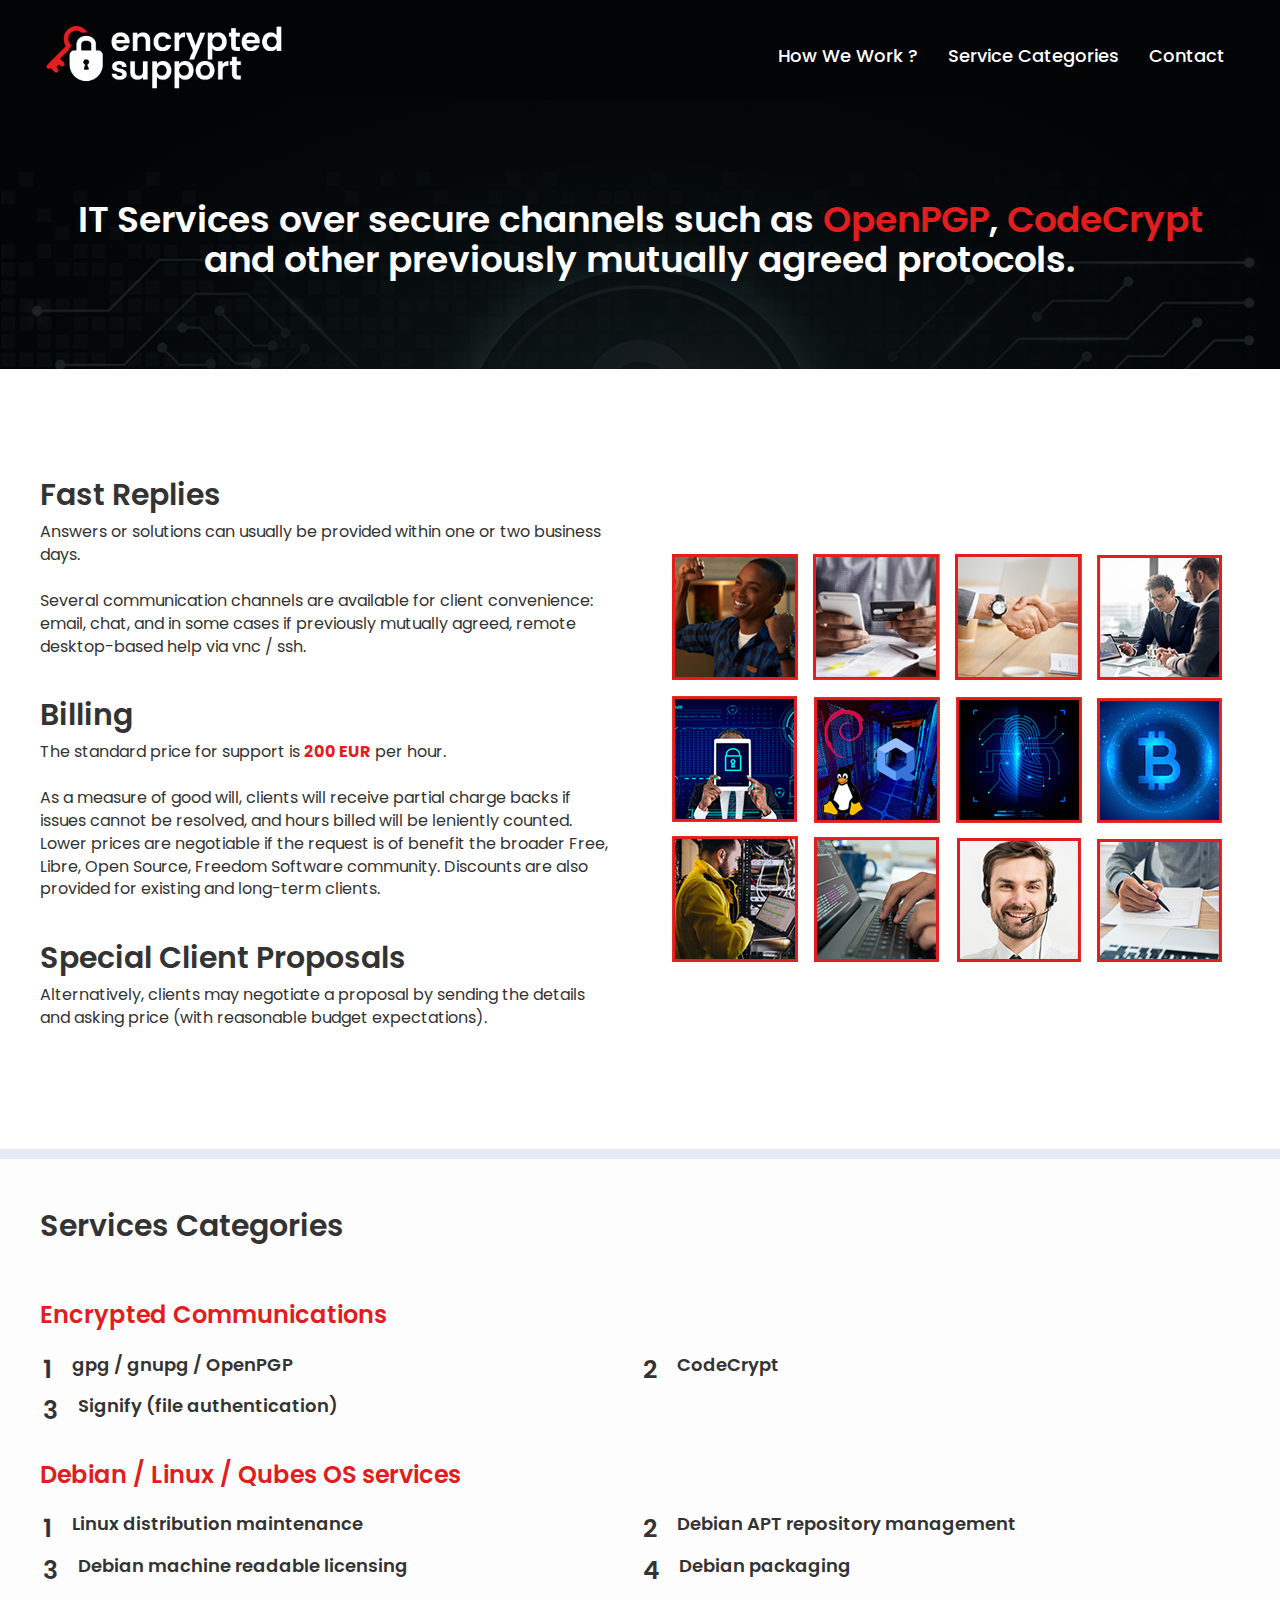
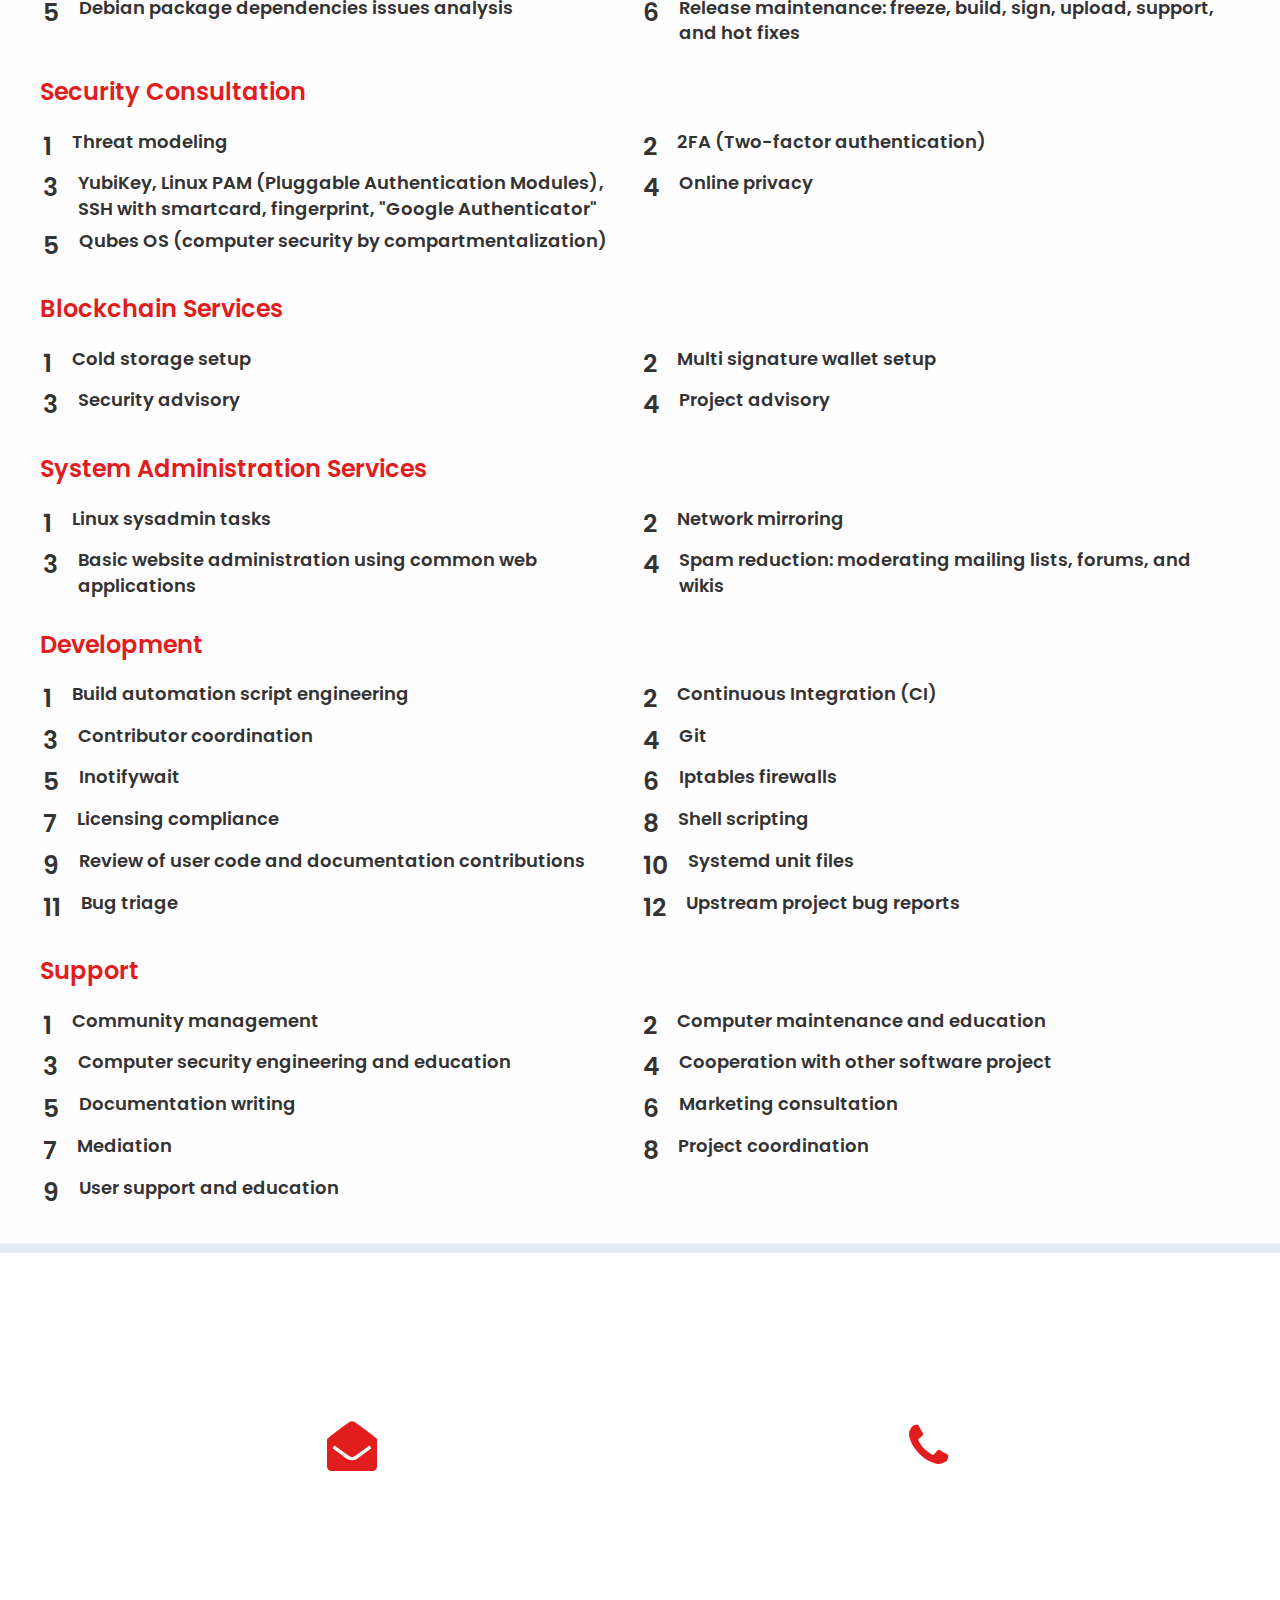
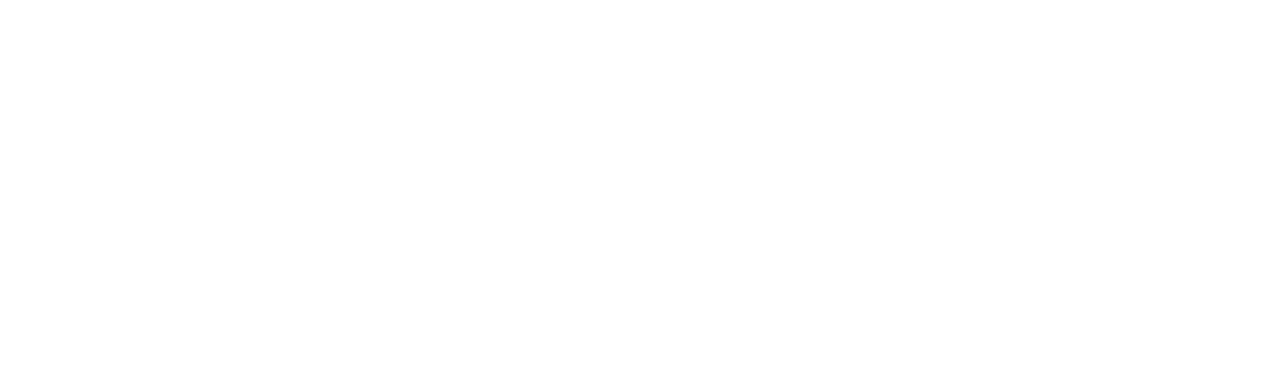
==== index.html @ eed4df39 "." ====
<!DOCTYPE html>
<html lang="en">
  <head>
    <meta charset="utf-8" />
    <meta name="description" content="IT Services over secure channels such as OpenPGP, CodeCrypt and other previously mutually agreed protocols" />
    <meta
      name="keywords"
      content="IT Services, OpenPGP, codecrypt, Encrypted Communications Service, Debian, Linux, Qubes OS services, Security & Blockchain Services, System Administration Services"
    />
    <meta property="og:title" content="IT Services over secure channels such as OpenPGP, CodeCrypt and other previously mutually agreed protocols" />
    <meta property="og:url" content="https://encrypted-support.com" />
    <meta property="og:image" content="https://encrypted-support.com/assets/og-image.jpg" />
    <meta property="og:type" content="website" />
    <meta property="og:site_name" content="Encrypted-Support" />
    <meta name="viewport" content="width=device-width, initial-scale=1.0" />
    <meta http-equiv="X-UA-Compatible" content="ie=edge" />
    <link rel="icon" type="image/png" href="./assets/fav.png" />
    <link rel="apple-touch-icon" href="./assets/fav.png" />
    <link rel="stylesheet" href="fonts/font-awesome-4.7.0/css/font-awesome.min.css" />
    <link rel="stylesheet" href="css/bootstrap.min.css" />
    <link rel="stylesheet" href="css/style.css" />
    <title>Encrypted-Support | IT Services</title>
  </head>
  <body>
    <div class="primary-navigation-1">
      <div class="_container flex-1">
        <div class="logo-container">
          <a href="./index.html" class="brand">
            <img width="250" src="./assets/logo.png" alt="Encrypted-Support Logo" />
          </a>
        </div>
        <nav class="nav-container">
          <ul>
            <li><a href="./index.html#about">How We Work ?</a></li>
            <li><a href="./index.html#services">Service Categories</a></li>
            <li><a href="./index.html#contact">Contact</a></li>
          </ul>
        </nav>
      </div>
    </div>
    <div class="_page-header"></div>
    <div class="cards-section section bg__section padding__bottom-30">
      <div class="_container padding__bottom-30">
        <div class="section__row text-align__center color__white padding__top-100">
          <h1 class="title-1">
            IT Services over secure channels such as <span>OpenPGP</span>, <span>CodeCrypt</span> and other previously mutually agreed protocols.
          </h1>
        </div>
      </div>
    </div>
    <div id="about" class="info-section-1 section padding__top-30 padding__bottom-30">
      <div class="_container flex-1">
        <div class="info-section-1__left">
          <h3 class="section__title">Fast Replies</h3>
          <p class="margin__top-10 font-size__px-16">
            Answers or solutions can usually be provided within one or two business days.
            <br /><br />
            Several communication channels are available for client convenience: email, chat, and in some cases if previously mutually agreed, remote
            desktop-based help via vnc / ssh.
          </p>
          <h3 class="section__title margin__top-40">Billing</h3>
          <p class="margin__top-10 font-size__px-16">
            The standard price for support is <strong>200 EUR</strong> per hour. <br /><br />
            As a measure of good will, clients will receive partial charge backs if issues cannot be resolved, and hours billed will be leniently
            counted. Lower prices are negotiable if the request is of benefit the broader Free, Libre, Open Source, Freedom Software community.
            Discounts are also provided for existing and long-term clients.
          </p>
          <h3 class="section__title margin__top-40">Special Client Proposals</h3>
          <p class="margin__top-10 font-size__px-16">
            Alternatively, clients may negotiate a proposal by sending the details and asking price (with reasonable budget expectations).
          </p>
        </div>
        <div class="info-section-1__right">
          <img
            title="Our services and work style"
            class="img-responsive"
            src="./assets/our-services-and-work.png"
            alt="our services and work style"
          />
        </div>
      </div>
    </div>
    <div id="services" class="grid-points-section section bg__section2 padding__bottom-30 padding__top-50 border-top-primary">
      <div class="_container margin__bottom-30">
        <h2 class="section__title">Services Categories</h2>
      </div>
      <div class="_container flex-1 padding__top-30">
        <div>
          <h3 class="title-1">Encrypted Communications</h3>
          <div class="_container">
            <div class="grids grids-2 margin__top-20">
              <div class="grid">
                <span class="grid__count">1</span>
                <div>
                  <span class="grid__heading">gpg / gnupg / OpenPGP</span>
                </div>
              </div>
              <div class="grid">
                <span class="grid__count">2</span>
                <div>
                  <span class="grid__heading">CodeCrypt</span>
                </div>
              </div>
              <div class="grid">
                <span class="grid__count">3</span>
                <div>
                  <span class="grid__heading">Signify (file authentication)</span>
                </div>
              </div>
            </div>
          </div>
        </div>
      </div>
    </div>
    <div class="grid-points-section section bg__section2 padding__bottom-30 padding__top-20">
      <div class="_container flex-1">
        <div>
          <h3 class="title-1">Debian / Linux / Qubes OS services</h3>
          <div class="_container">
            <div class="grids grids-2 margin__top-20">
              <div class="grid">
                <span class="grid__count">1</span>
                <div>
                  <span class="grid__heading">Linux distribution maintenance</span>
                </div>
              </div>
              <div class="grid">
                <span class="grid__count">2</span>
                <div>
                  <span class="grid__heading">Debian APT repository management</span>
                </div>
              </div>
              <div class="grid">
                <span class="grid__count">3</span>
                <div>
                  <span class="grid__heading">Debian machine readable licensing</span>
                </div>
              </div>
              <div class="grid">
                <span class="grid__count">4</span>
                <div>
                  <span class="grid__heading">Debian packaging</span>
                </div>
              </div>
              <div class="grid">
                <span class="grid__count">5</span>
                <div>
                  <span class="grid__heading">Debian package dependencies issues analysis</span>
                </div>
              </div>
              <div class="grid">
                <span class="grid__count">6</span>
                <div>
                  <span class="grid__heading">Release maintenance: freeze, build, sign, upload, support, and hot fixes</span>
                </div>
              </div>
            </div>
          </div>
        </div>
      </div>
    </div>
    <div class="grid-points-section section bg__section2 padding__bottom-30 padding__top-20">
      <div class="_container flex-1">
        <div>
          <h3 class="title-1">Security Consultation</h3>
          <div class="_container">
            <div class="grids grids-2 margin__top-20">
              <div class="grid">
                <span class="grid__count">1</span>
                <div>
                  <span class="grid__heading">Threat modeling</span>
                </div>
              </div>
              <div class="grid">
                <span class="grid__count">2</span>
                <div>
                  <span class="grid__heading">2FA (Two-factor authentication)</span>
                </div>
              </div>
              <div class="grid">
                <span class="grid__count">3</span>
                <div>
                  <span class="grid__heading"
                    >YubiKey, Linux PAM (Pluggable Authentication Modules), SSH with smartcard, fingerprint, "Google Authenticator"</span
                  >
                </div>
              </div>
              <div class="grid">
                <span class="grid__count">4</span>
                <div>
                  <span class="grid__heading">Online privacy</span>
                </div>
              </div>
              <div class="grid">
                <span class="grid__count">5</span>
                <div>
                  <span class="grid__heading">Qubes OS (computer security by compartmentalization)</span>
                </div>
              </div>
            </div>
          </div>
        </div>
      </div>
    </div>
    <div class="grid-points-section section bg__section2 padding__bottom-30 padding__top-20">
      <div class="_container flex-1">
        <div>
          <h3 class="title-1">Blockchain Services</h3>
          <div class="_container">
            <div class="grids grids-2 margin__top-20">
              <div class="grid">
                <span class="grid__count">1</span>
                <div>
                  <span class="grid__heading">Cold storage setup</span>
                </div>
              </div>
              <div class="grid">
                <span class="grid__count">2</span>
                <div>
                  <span class="grid__heading">Multi signature wallet setup</span>
                </div>
              </div>
              <div class="grid">
                <span class="grid__count">3</span>
                <div>
                  <span class="grid__heading">Security advisory</span>
                </div>
              </div>
              <div class="grid">
                <span class="grid__count">4</span>
                <div>
                  <span class="grid__heading">Project advisory</span>
                </div>
              </div>
            </div>
          </div>
        </div>
      </div>
    </div>
    <div class="grid-points-section section bg__section2 padding__bottom-30 padding__top-20">
      <div class="_container flex-1">
        <div>
          <h3 class="title-1">System Administration Services</h3>
          <div class="_container">
            <div class="grids grids-2 margin__top-20">
              <div class="grid">
                <span class="grid__count">1</span>
                <div>
                  <span class="grid__heading">Linux sysadmin tasks</span>
                </div>
              </div>
              <div class="grid">
                <span class="grid__count">2</span>
                <div>
                  <span class="grid__heading">Network mirroring</span>
                </div>
              </div>
              <div class="grid">
                <span class="grid__count">3</span>
                <div>
                  <span class="grid__heading">Basic website administration using common web applications</span>
                </div>
              </div>
              <div class="grid">
                <span class="grid__count">4</span>
                <div>
                  <span class="grid__heading">Spam reduction: moderating mailing lists, forums, and wikis</span>
                </div>
              </div>
            </div>
          </div>
        </div>
      </div>
    </div>
    <div class="grid-points-section section bg__section2 padding__bottom-30 padding__top-20">
      <div class="_container flex-1">
        <div>
          <h3 class="title-1">Development</h3>
          <div class="_container">
            <div class="grids grids-2 margin__top-20">
              <div class="grid">
                <span class="grid__count">1</span>
                <div>
                  <span class="grid__heading">Build automation script engineering</span>
                </div>
              </div>
              <div class="grid">
                <span class="grid__count">2</span>
                <div>
                  <span class="grid__heading">Continuous Integration (CI)</span>
                </div>
              </div>
              <div class="grid">
                <span class="grid__count">3</span>
                <div>
                  <span class="grid__heading">Contributor coordination</span>
                </div>
              </div>
              <div class="grid">
                <span class="grid__count">4</span>
                <div>
                  <span class="grid__heading">Git</span>
                </div>
              </div>
              <div class="grid">
                <span class="grid__count">5</span>
                <div>
                  <span class="grid__heading">Inotifywait</span>
                </div>
              </div>
              <div class="grid">
                <span class="grid__count">6</span>
                <div>
                  <span class="grid__heading">Iptables firewalls</span>
                </div>
              </div>
              <div class="grid">
                <span class="grid__count">7</span>
                <div>
                  <span class="grid__heading">Licensing compliance</span>
                </div>
              </div>
              <div class="grid">
                <span class="grid__count">8</span>
                <div>
                  <span class="grid__heading">Shell scripting</span>
                </div>
              </div>
              <div class="grid">
                <span class="grid__count">9</span>
                <div>
                  <span class="grid__heading">Review of user code and documentation contributions</span>
                </div>
              </div>
              <div class="grid">
                <span class="grid__count">10</span>
                <div>
                  <span class="grid__heading">Systemd unit files</span>
                </div>
              </div>
              <div class="grid">
                <span class="grid__count">11</span>
                <div>
                  <span class="grid__heading">Bug triage</span>
                </div>
              </div>
              <div class="grid">
                <span class="grid__count">12</span>
                <div>
                  <span class="grid__heading">Upstream project bug reports</span>
                </div>
              </div>
            </div>
          </div>
        </div>
      </div>
    </div>
    <div class="grid-points-section section bg__section2 padding__bottom-30 padding__top-20 border-btm-primary">
      <div class="_container flex-1">
        <div>
          <h3 class="title-1">Support</h3>
          <div class="_container">
            <div class="grids grids-2 margin__top-20">
              <div class="grid">
                <span class="grid__count">1</span>
                <div>
                  <span class="grid__heading">Community management</span>
                </div>
              </div>
              <div class="grid">
                <span class="grid__count">2</span>
                <div>
                  <span class="grid__heading">Computer maintenance and education</span>
                </div>
              </div>
              <div class="grid">
                <span class="grid__count">3</span>
                <div>
                  <span class="grid__heading">Computer security engineering and education</span>
                </div>
              </div>
              <div class="grid">
                <span class="grid__count">4</span>
                <div>
                  <span class="grid__heading">Cooperation with other software project</span>
                </div>
              </div>
              <div class="grid">
                <span class="grid__count">5</span>
                <div>
                  <span class="grid__heading">Documentation writing</span>
                </div>
              </div>
              <div class="grid">
                <span class="grid__count">6</span>
                <div>
                  <span class="grid__heading">Marketing consultation</span>
                </div>
              </div>
              <div class="grid">
                <span class="grid__count">7</span>
                <div>
                  <span class="grid__heading">Mediation</span>
                </div>
              </div>
              <div class="grid">
                <span class="grid__count">8</span>
                <div>
                  <span class="grid__heading">Project coordination</span>
                </div>
              </div>
              <div class="grid">
                <span class="grid__count">9</span>
                <div>
                  <span class="grid__heading">User support and education</span>
                </div>
              </div>
            </div>
          </div>
        </div>
      </div>
    </div>
    <div id="contact" class="info-section-1-contact bg__section section">
      <div class="_container">
        <h3 class="section__title text-align__center color__white">Contact Us</h3>
      </div>
      <div class="_container flex-1">
        <div class="info-section-1__left">
          <div class="fancy-card-1 a shadow margin__top-10 text-align__center">
            <i class="fa fa-envelope-open fancy-card-1__icon"></i>
            <a href="mailto:TODO" class="fancy-card-1__contact margin__top-10">TODO</a>
            <p class="font-size__px-15 margin__top-10 color__white">This is our email address, get in touch.</p>
          </div>
        </div>
        <div class="info-section-1__left">
          <div class="fancy-card-1 b shadow margin__top-10 text-align__center">
            <i class="fa fa-phone fancy-card-1__icon"></i>
            <a href="tel:+3569503406" class="fancy-card-1__contact margin__top-10">+3569503406</a>
            <p class="font-size__px-15 margin__top-10 color__white">This is our contact number, get in touch.</p>
          </div>
        </div>
      </div>
    </div>
    <div class="padding__bottom-30 padd bg__section">
      <h3 class="section__title text-align__center color__white">Imprint</h3>
      <div class="_container">
        <p class="text-align__center margin__top-30 color__white" style="font-size: 18px">
          ENCRYPTED SUPPORT LP<br />
          WEST WILMOT ST. 45 B, Suite 201<br />
          Richmond Hill, OM L4B 2P3<br />
          Canada<br />
          Ontario Limited Partnership No. 280096637
          <br /><br />
          Contact<br />
          Mobile Phone: +3569503406<br />
          E-Mail: TODO<br />
        </p>
      </div>
    </div>
  </body>
</html>
---- css/style.css ----
@import url('https://fonts.googleapis.com/css2?family=Poppins:wght@100;200;300;400;500;600;700;800;900&display=swap');
*,
*::after,
*::before {
  margin: 0;
  padding: 0;
  box-sizing: border-box;
}
html {
  scroll-behavior: smooth;
}
body {
  box-sizing: border-box;
  font-family: poppins;
  -webkit-font-smoothing: antialiased;
  -moz-osx-font-smoothing: grayscale;
  overflow-x: hidden;
}
::-moz-selection {
  background: #5a9cfe;
}
::selection {
  background: #5a9cfe;
}
a
{
  color: initial;
}
q
{
  font-style: italic;
  font-weight: 500;
}
h1,
h2,
h3,
h4,
h5,
h6 {
  margin: 0;
  padding: 0;
  text-rendering: optimizeLegibility;
}
p strong
{
  color: #e21d1d;
}
.container.reset-margin {
  width: 96%;
}
.container.reset-margin-full {
  width: 100%;
}
input {
  color: #343a40;
}
.form-control {
  box-shadow: none;
}
.form-control:focus {
  outline-color: #000;
  border-color: #000;
  box-shadow: none;
}
.font-size__px-15 {
  font-size: 15px;
}
.font-size__px-16 {
  font-size: 16px;
}
.font-size__px-20 {
  font-size: 20px;
}
.font-size__px-25 {
  font-size: 25px;
}
.font-size__px-30 {
  font-size: 30px;
}
.font-size__px-40 {
  font-size: 40px;
}
.font-size__px-50 {
  font-size: 50px;
}
.font-size__px-60 {
  font-size: 60px;
}
.font-weight__400 {
  font-weight: 400;
}
.font-weight__600 {
  font-weight: 600;
}
.font-weight__700 {
  font-weight: 700;
}
.text__description {
  font-size: 17px;
  font-weight: 400;
}
.title-1 {
  font-weight: 600;
}
.title-1 span
{
  color: #e21d1d;
}
.display__block {
  display: block;
}
.display__inline-block {
  display: inline-block;
}
.display__inline {
  display: inline;
}
.display__flex {
  display: flex;
}
.flex__direction-column {
  flex-direction: column;
}
.flex__direction-row {
  flex-direction: row;
}
.justify-content__center {
  justify-content: center;
}
.justify-content__flex-start {
  justify-content: flex-start;
}
.justify-content__flex-end {
  justify-content: flex-end;
}
.justify-content__space-between {
  justify-content: space-between;
}
.justify-content__space-around {
  justify-content: space-around;
}
.align-items__center {
  align-items: center;
}
.align-items__flex-start {
  align-items: flex-start;
}
.align-items__flex-end {
  align-items: flex-end;
}
.margin__0 {
  margin: 0px;
}
.margin__top-10 {
  margin-top: 10px;
}
.margin__top-15 {
  margin-top: 15px;
}
.margin__top-20 {
  margin-top: 20px;
}
.margin__top-30 {
  margin-top: 30px;
}
.margin__top-40 {
  margin-top: 40px;
}
.margin__bottom-30 {
  margin-bottom: 30px;
}
.margin__bottom-50 {
  margin-bottom: 50px;
}
.padding__top-30 {
  padding-top: 30px;
}
.padding__top-50 {
  padding-top: 50px;
}
.padding__top-100
{
  padding-top: 100px !important;
}
.padding__bottom-30 {
  padding-bottom: 30px;
}
.width__px-80 {
  width: 80px;
}
.width__px-100 {
  width: 100px;
}
.width__px-120 {
  width: 120px;
}
.width__px-150 {
  width: 150px;
}
.width__per-100 {
  width: 100%;
}
.bg__primary
{
  background-color: rgba(9, 75, 172, 0.98);
}
.bg__blue-100 {
  background-color: #a8cbfe;
}
.bg__blue-200 {
  background-color: #81b4fe;
}
.bg__blue-300 {
  background-color: #5a9cfe;
}
.bg__blue-400 {
  background-color: #3485fd;
}
.bg__blue-500 {
  background-color: #0d6efd;
}
.bg__blue-600 {
  background-color: #0b5cd5;
}
.bg__blue-700 {
  background-color: #094bac;
}
.bg__blue-800 {
  background-color: #073984;
}
.bg__blue-900 {
  background-color: #05285b;
}
.bg__blue-hover-100:hover {
  background-color: #a8cbfe;
  color: #fff;
}
.bg__blue-hover-200:hover {
  background-color: #81b4fe;
  color: #fff;
}
.bg__blue-hover-300:hover {
  background-color: #5a9cfe;
  color: #fff;
}
.bg__blue-hover-400:hover {
  background-color: #3485fd;
  color: #fff;
}
.bg__blue-hover-500:hover {
  background-color: #0d6efd;
  color: #fff;
}
.bg__blue-hover-600:hover {
  background-color: #0b5cd5;
  color: #fff;
}
.bg__blue-hover-700:hover {
  background-color: #094bac;
  color: #fff;
}
.bg__blue-hover-800:hover {
  background-color: #073984;
  color: #fff;
}
.bg__blue-hover-900:hover {
  background-color: #05285b;
  color: #fff;
}
.bg__pink-50 {
  background-color: #fdf9fb;
}
.bg__pink-100 {
  background-color: #f0b6d3;
}
.bg__pink-200 {
  background-color: #ea95bf;
}
.bg__pink-300 {
  background-color: #e374ab;
}
.bg__pink-400 {
  background-color: #dd5498;
}
.bg__pink-500 {
  background-color: #d63384;
}
.bg__pink-600 {
  background-color: #b42b6f;
}
.bg__pink-700 {
  background-color: #92235a;
}
.bg__pink-800 {
  background-color: #6f1b45;
}
.bg__pink-900 {
  background-color: #4d1230;
}
.bg__pink-hover-100:hover {
  background-color: #f0b6d3;
  color: #fff;
}
.bg__pink-hover-200:hover {
  background-color: #ea95bf;
  color: #fff;
}
.bg__pink-hover-300:hover {
  background-color: #e374ab;
  color: #fff;
}
.bg__pink-hover-400:hover {
  background-color: #dd5498;
  color: #fff;
}
.bg__pink-hover-500:hover {
  background-color: #d63384;
  color: #fff;
}
.bg__pink-hover-600:hover {
  background-color: #b42b6f;
  color: #fff;
}
.bg__pink-hover-700:hover {
  background-color: #92235a;
  color: #fff;
}
.bg__pink-hover-800:hover {
  background-color: #6f1b45;
  color: #fff;
}
.bg__pink-hover-900:hover {
  background-color: #4d1230;
  color: #fff;
}
.bg__red-100 {
  background-color: #f2b6bc;
}
.bg__red-200 {
  background-color: #ed969e;
}
.bg__red-300 {
  background-color: #e77681;
}
.bg__red-400 {
  background-color: #e25563;
}
.bg__red-500 {
  background-color: #dc3545;
}
.bg__red-600 {
  background-color: #b92d3a;
}
.bg__red-700 {
  background-color: #96242f;
}
.bg__red-800 {
  background-color: #721c24;
}
.bg__red-900 {
  background-color: #4f1319;
}
.bg__red-hover-100:hover {
  background-color: #f2b6bc;
  color: #fff;
}
.bg__red-hover-200:hover {
  background-color: #ed969e;
  color: #fff;
}
.bg__red-hover-300:hover {
  background-color: #e77681;
  color: #fff;
}
.bg__red-hover-400:hover {
  background-color: #e25563;
  color: #fff;
}
.bg__red-hover-500:hover {
  background-color: #dc3545;
  color: #fff;
}
.bg__red-hover-600:hover {
  background-color: #b92d3a;
  color: #fff;
}
.bg__red-hover-700:hover {
  background-color: #96242f;
  color: #fff;
}
.bg__red-hover-800:hover {
  background-color: #721c24;
  color: #fff;
}
.bg__red-hover-900:hover {
  background-color: #4f1319;
  color: #fff;
}
.bg__grey-100 {
  background-color: #f9fafb;
}
.bg__grey-200 {
  background-color: #e9edef;
}
.bg__grey-300 {
  background-color: #dee2e6;
}
.bg__grey-400 {
  background-color: #ced4da;
}
.bg__grey-500 {
  background-color: #adb5bd;
}
.bg__grey-600 {
  background-color: #6c757d;
}
.bg__grey-700 {
  background-color: #495057;
}
.bg__grey-800 {
  background-color: #343a40;
}
.bg__grey-900 {
  background-color: #212529;
}
.bg__grey-hover-100:hover {
  background-color: #f9fafb;
}
.bg__grey-hover-200:hover {
  background-color: #e9edef;
}
.bg__grey-hover-300:hover {
  background-color: #dee2e6;
}
.bg__grey-hover-400:hover {
  background-color: #ced4da;
}
.bg__grey-hover-500:hover {
  background-color: #adb5bd;
}
.bg__grey-hover-600:hover {
  background-color: #6c757d;
}
.bg__grey-hover-700:hover {
  background-color: #495057;
}
.bg__grey-hover-800:hover {
  background-color: #343a40;
}
.bg__grey-hover-900:hover {
  background-color: #212529;
}
.bg__green
{
  background-color: #228c3a;
}
.color__white,
.color__hover-white {
  color: #fff;
}
.color__blue-100 {
  color: #a8cbfe;
}
.color__blue-200 {
  color: #81b4fe;
}
.color__blue-300 {
  color: #5a9cfe;
}
.color__blue-400 {
  color: #3485fd;
}
.color__blue-500 {
  color: #0d6efd;
}
.color__blue-600 {
  color: #0b5cd5;
}
.color__blue-700 {
  color: #094bac;
}
.color__blue-800 {
  color: #073984;
}
.color__blue-900 {
  color: #05285b;
}
.color__pink-100 {
  color: #f0b6d3;
}
.color__pink-200 {
  color: #ea95bf;
}
.color__pink-300 {
  color: #e374ab;
}
.color__pink-400 {
  color: #dd5498;
}
.color__pink-500 {
  color: #d63384;
}
.color__pink-600 {
  color: #b42b6f;
}
.color__pink-700 {
  color: #92235a;
}
.color__pink-800 {
  color: #6f1b45;
}
.color__pink-900 {
  color: #4d1230;
}
.color__red-100 {
  color: #f2b6bc;
}
.color__red-200 {
  color: #ed969e;
}
.color__red-300 {
  color: #e77681;
}
.color__red-400 {
  color: #e25563;
}
.color__red-500 {
  color: #dc3545;
}
.color__red-600 {
  color: #b92d3a;
}
.color__red-700 {
  color: #96242f;
}
.color__red-800 {
  color: #721c24;
}
.color__red-900 {
  color: #4f1319;
}
.color__red-hover-100:hover {
  color: #f2b6bc;
}
.color__red-hover-200:hover {
  color: #ed969e;
}
.color__red-hover-300:hover {
  color: #e77681;
}
.color__red-hover-400:hover {
  color: #e25563;
}
.color__red-hover-500:hover {
  color: #dc3545;
}
.color__red-hover-600:hover {
  color: #b92d3a;
}
.color__red-hover-700:hover {
  color: #96242f;
}
.color__red-hover-800:hover {
  color: #721c24;
}
.color__red-hover-900:hover {
  color: #4f1319;
}
.color__grey-100 {
  color: #f9fafb;
}
.color__grey-200 {
  color: #e9edef;
}
.color__grey-300 {
  color: #dee2e6;
}
.color__grey-400 {
  color: #ced4da;
}
.color__grey-500 {
  color: #adb5bd;
}
.color__grey-600 {
  color: #6c757d;
}
.color__grey-700 {
  color: #495057;
}
.color__grey-800 {
  color: #343a40;
}
.color__grey-900 {
  color: #212529;
}
.color__grey-hover-100:hover {
  color: #f9fafb;
}
.color__grey-hover-200:hover {
  color: #e9edef;
}
.color__grey-hover-300:hover {
  color: #dee2e6;
}
.color__grey-hover-400:hover {
  color: #ced4da;
}
.color__grey-hover-500:hover {
  color: #adb5bd;
}
.color__grey-hover-600:hover {
  color: #6c757d;
}
.color__grey-hover-700:hover {
  color: #495057;
}
.color__grey-hover-800:hover {
  color: #343a40;
}
.color__grey-hover-900:hover {
  color: #212529;
}
.border-color__blue-100 {
  border-color: #a8cbfe;
}
.border-color__blue-200 {
  border-color: #81b4fe;
}
.border-color__blue-300 {
  border-color: #5a9cfe;
}
.border-color__blue-400 {
  border-color: #3485fd;
}
.border-color__blue-500 {
  border-color: #0d6efd;
}
.border-color__blue-600 {
  border-color: #0b5cd5;
}
.border-color__blue-700 {
  border-color: #094bac;
}
.border-color__blue-800 {
  border-color: #073984;
}
.border-color__blue-900 {
  border-color: #05285b;
}
.border-color__pink-100 {
  border-color: #f0b6d3;
}
.border-color__pink-200 {
  border-color: #ea95bf;
}
.border-color__pink-300 {
  border-color: #e374ab;
}
.border-color__pink-400 {
  border-color: #dd5498;
}
.border-color__pink-500 {
  border-color: #d63384;
}
.border-color__pink-600 {
  border-color: #b42b6f;
}
.border-color__pink-700 {
  border-color: #92235a;
}
.border-color__pink-800 {
  border-color: #6f1b45;
}
.border-color__pink-900 {
  border-color: #4d1230;
}
.border-color__red-100 {
  border-color: #f2b6bc;
}
.border-color__red-200 {
  border-color: #ed969e;
}
.border-color__red-300 {
  border-color: #e77681;
}
.border-color__red-400 {
  border-color: #e25563;
}
.border-color__red-500 {
  border-color: #dc3545;
}
.border-color__red-600 {
  border-color: #b92d3a;
}
.border-color__red-700 {
  border-color: #96242f;
}
.border-color__red-800 {
  border-color: #721c24;
}
.border-color__red-900 {
  border-color: #4f1319;
}
.border-color__grey-100 {
  border-color: #f9fafb;
}
.border-color__grey-200 {
  border-color: #e9edef;
}
.border-color__grey-300 {
  border-color: #dee2e6;
}
.border-color__grey-400 {
  border-color: #ced4da;
}
.border-color__grey-500 {
  border-color: #adb5bd;
}
.border-color__grey-600 {
  border-color: #6c757d;
}
.border-color__grey-700 {
  border-color: #495057;
}
.border-color__grey-800 {
  border-color: #343a40;
}
.border-color__grey-900 {
  border-color: #212529;
}
.yellow-star
{
  color: orangered;
}
.text-align__center {
  text-align: center;
}
._btn {
  border-radius: 2px;
  padding-top: 7px;
  padding-bottom: 7px;
  padding-left: 7px;
  padding-right: 7px;
  cursor: pointer;
}
.btn__1 {
  border-radius: 100px;
  padding-top: 5px;
  padding-bottom: 5px;
}
.btn__2 {
  padding-top: 5px;
  padding-bottom: 5px;
}
.btn__3,
.btn__3:active,
.btn__3:visited {
  border-radius: 100px;
  border-width: 2px;
  border-style: solid;
  font-size: 16px;
  font-weight: 500;
  padding-left: 15px;
  padding-right: 15px;
  transition: all 300ms;
}
.btn__3:hover {
  text-decoration: none;
}
.btn__4,
.btn__4:active,
.btn__4:visited {
  font-weight: 600;
  padding-left: 15px;
  padding-right: 15px;
  transition: all 300ms;
}
.btn__4:hover {
  text-decoration: none;
}
.btn__cookie
{
  border-radius: 2px;
  padding-top: 10px;
  padding-bottom: 10px;
  cursor: pointer;
}
.primary-navigation-1 {
  min-height: 50px;
  width: 100%;
  position: absolute;
  top: 20px;
  z-index: 2;
}
.primary-navigation-1 .flex-1 {
  display: flex;
  justify-content: space-between;
  align-items: center;
}
.primary-navigation-1 .logo-container .brand {
  color: #fff;
  font-size: 30px;
  font-weight: 600;
  margin-bottom: 0px;
  text-decoration: none;
  cursor: pointer;
}
.primary-navigation-1 .logo-container .logo {
  width: 120px;
}
.primary-navigation-1 .nav-container ul {
  display: flex;
  align-items: center;
  list-style: none;
  margin-bottom: 0px;
}
.primary-navigation-1 .nav-container ul li a {
  font-size: 18px;
  font-weight: 500;
  text-decoration: none;
  color: #fff;
  padding-top: 5px;
  padding-bottom: 5px;
  padding-left: 15px;
  padding-right: 15px;
  transition: all 100ms;
}
.primary-navigation-1 .nav-container ul li a:hover
{
  font-weight: 500;
  color: #e21d1d;
}
.hero-section-1 {
  position: relative;
  background: linear-gradient(to right, rgba(9, 75, 172, 0.98), rgba(9, 75, 172, 0.95)), url('../assets/bg/encrypt-bg.jpg');
  background-attachment: fixed;
  background-position: center center;
  background-size: cover;
  min-height: 106vh;
  z-index: 1;
}
.hero-section-1 .flex-1 {
  padding-top: 100px;
  min-height: 90vh;
  display: flex;
  justify-content: space-between;
  align-items: center;
}
.hero-section-1 .info {
  flex-basis: 45%;
  color: #f9fafb;
}
.hero-section-1 .info .title-1 {
  font-size: 65px;
  text-shadow: 0px 7px 7px rgba(52, 58, 64, 0.1);
}
.hero-section-1 .info .text-description {
  text-shadow: 0px 7px 7px rgba(52, 58, 64, 0.1);
}
.hero-section-1 .animated-mobile {
  flex-basis: 50%;
}
.hero-section-1__shape {
  position: absolute;
  bottom: 0;
  width: 100%;
}
.animated-mobile {
  position: relative;
  width: 100%;
  min-height: 350px;
}
.animated-mobile__layer {
  position: absolute;
}
.animated-mobile__layer-0 {
  z-index: 0;
  animation: mobile-float-animation-layer-0 5s;
  animation-iteration-count: infinite;
}
.animated-mobile__layer-1 {
  z-index: 1;
  bottom: 60px;
  left: 20px;
  animation: mobile-float-animation-layer-0 3.7s;
  animation-iteration-count: infinite;
}
.animated-mobile__layer-2 {
  z-index: 2;
  bottom: 100px;
  left: 80px;
  animation: mobile-float-animation-layer-0 4.5s;
  animation-iteration-count: infinite;
}
.animated-mobile__layer-3 {
  z-index: 3;
  bottom:220px;
  left: 0px;
}
@keyframes mobile-float-animation-layer-0 {
  0% {
    transform: translateY(0px);
  }
  50% {
    transform: translateY(-20px);
  }
  100% {
    transform: translateY(0px);
  }
}
.list__1 {
  padding-left: 15px;
  list-style: none;
}
.list__1 li:before {
  content: '\f058';
  font-family: FontAwesome;
  display: inline-block;
  font-size: 15px;
  margin-left: -1.3em;
  width: 1.3em;
}
.list__2 {
  list-style: none;
}
.list__2-heading,
.list__2-heading a
{
  color: inherit;
  font-weight: 600;
}
.list__2-heading::before {
  content: '\f101';
  font-family: FontAwesome;
  display: inline-block;
  font-size: 15px;
  margin-left: 0em;
  width: 1em;
}
.list__3 
{
  list-style: none;
}
.list__3 > li
{
  display: flex;
  line-height: 25px;
  word-break: break-all;
}
.list__3 > li > span
{
  flex-basis: 150px;
}
.chat-widget {
  width: 300px;
  border-top-left-radius: 3px;
  border-top-right-radius: 3px;
  z-index: 900;
}
.chat-widget__header {
  font-size: 15px;
  display: flex;
  justify-content: space-between;
  align-items: center;
  padding-top: 10px;
  padding-bottom: 10px;
  padding-left: 10px;
  padding-right: 10px;
  cursor: pointer;
}
.chat-widget__title {
  font-size: 16px;
  font-weight: 400;
}
.chat-widget__close {
  font-size: 16px;
  display: none;
}
.chat-widget__body {
  height: 300px;
  background-color: #f9fafb;
  display: none;
  overflow-y: auto;
}
.chat-widget__footer {
  background-color: #f9fafb;
  min-height: 50px;
  border-top: 1px solid #dee2e6;
  display: none;
}
.chat-widget__footer input {
  border: none;
  outline: none;
  padding: 10px;
  color: #212529;
  width: 75%;
}
.chat-widget__footer .send-btn {
  display: flex;
  align-items: center;
  justify-content: center;
  padding-left: 20px;
  padding-right: 20px;
  font-weight: 400;
  cursor: pointer;
}
.chat-widget__bottom-right {
  position: fixed;
  right: 10px;
  bottom: 0px;
}
.chat-widget__bottom-left {
  position: fixed;
  left: 10px;
  bottom: 0px;
}
.chat-widget__questions {
  list-style: none;
  padding: 10px;
}
.chat-widget__questions li {
  color: #094bac;
  background-color: #e9edef;
  font-size: 16px;
  font-weight: 500;
  padding: 5px;
  margin: 5px;
  border-radius: 3px;
  display: none;
  word-break: break-word;
}
.chat-widget__questions li.active {
  display: block;
}
.chat-widget__questions li.right {
  color: #228c3a;
  text-align: right;
}
.chat-widget.active .chat-widget__close,
.chat-widget.active .chat-widget__body {
  display: block;
}
.chat-widget.active .chat-widget__footer {
  display: flex;
}
.msg-modal {
  display: none;
  background: linear-gradient(to bottom right, #094bac 0%, #11006e 100%) 100%;
  position: fixed;
  top: 50%;
  left: 50%;
  width: 50%;
  border-radius: 5px;
  border: 3px solid #e9edef;
  transform: translate(-50%, -50%);
  z-index: 900;
}
.msg-modal .flex-1 {
  display: flex;
  flex-direction: column;
  justify-content: center;
  align-items: center;
  text-align: center;
  min-height: 300px;
}
.msg-modal__close {
  color: #fff;
  font-size: 20px;
  position: absolute;
  right: 10px;
  top: 10px;
  cursor: pointer;
}
.msg-modal__title,
.msg-modal__description,
.msg-modal__button {
  color: #fff;
}
.msg-modal__title {
  font-size: 30px;
}
.msg-modal__description {
  font-size: 15px;
}
.msg-modal__button {
  font-size: 16px;
  font-weight: 600;
}
.msg-modal.active {
  display: block;
}
.info-section-1 .flex-1 {
  display: flex;
  align-items: center;
  justify-content: space-between;
  min-height: 80vh;
}
.info-section-1__left {
  flex-basis: 48%;
}
.info-section-1__left .list__2-heading {
  font-size: 18px;
  font-weight: 700;
}
.info-section-1__left .list__2-heading:not(:first-of-type) {
  margin-top: 10px;
}
.info-section-1__left .list__2-heading::before {
  color: #094bac;
  font-size: 18px;
}
.info-section-1__left .list__2 > li:not(.list__2-heading) {
  font-size: 15px;
}
.info-section-1__right {
  flex-basis: 48%;
}
.cards {
  display: flex;
  flex-wrap: wrap;
}
.cards .card.corner {
  border-radius: 3px;
}
.cards .card.shadow {
  box-shadow: 0px 1px 10px 10px rgba(233, 237, 239, 0.2);
}
.cards .card__testimonial {
  width: 100%;
}
.cards .card__testimonial .img {
  width: 60px;
}
.cards .card__testimonial .testimonial-name {
  font-size: 18px;
  font-weight: 600;
}
.cards .card__testimonial .testimonial-designation {
  font-size: 14px;
  font-weight: 600;
}
.cards.cards-3 .card {
  min-height: 240px;
  flex-basis: 30%;
}
.cards.cards-3 .card:nth-of-type(n + 4) {
  margin-top: 30px;
}
.cards.cards-2 .card {
  min-height: 50px;
  flex-basis: 45%;
}
.cards.cards-2 .card:nth-of-type(n + 4) {
  margin-top: 30px;
}
.fancy-card-1 {
  display: flex;
  flex-direction: column;
  justify-content: center;
  align-items: center;
  padding: 25px;
}
.fancy-card-1.a
{
  border-top-left-radius: 3px;
  border-bottom-left-radius: 3px;
}
.fancy-card-1.b
{
  border-top-right-radius: 3px;
  border-bottom-right-radius: 3px;
}
.fancy-card-1__icon {
  color: #e21d1d;
  font-size: 50px;
}
.fancy-card-1__contact,
.fancy-card-1__contact:hover {
  font-size: 26px;
  font-weight: 600;
  color: #fff;
  text-decoration: none;
}
.fancy-card-1.shadow {
  background-color: rgba(255,255,255,0.3);
}
.newsletter-1 input {
  color: #495057;
  font-size: 15px;
  border-radius: 100px;
  outline: none;
  border: none;
  padding-top: 10px;
  padding-bottom: 10px;
  padding-left: 15px;
  padding-right: 40px;
  width: 50%;
  transition: all 200ms;
}
.newsletter-1 input:focus {
  width: 55%;
}
.newsletter-1 .submit {
  border: none;
  outline: none;
  background: none;
  font-size: 25px;
  color: #e25563;
  transform: translate(-42px, 4px);
}
.form-1 .group {
  padding-top: 10px;
  padding-bottom: 10px;
}
.form-1 .group input,
.form-1 .group textarea {
  min-height: 50px;
  width: 100%;
  box-shadow: 0px 5px 10px 2px rgba(206, 212, 218, 0.3);
  border: none;
  outline: none;
  padding: 10px;
}
._container {
  max-width: 1200px;
  margin-left: auto;
  margin-right: auto;
}
.section {
  min-height: 50px;
  /* padding-top: 30px; */
  /* padding-bottom: 30px; */
}
.section__row {
  padding-top: 30px;
  padding-bottom: 30px;
}
.section__title {
  font-size: 30px;
  font-weight: 600;
}
.grids-2 {
  display: flex;
  flex-wrap: wrap;
}
.grids-2 .grid {
  flex-basis: 50%;
}
.grids .grid {
  padding: 3px;
}
.grid-points-section .title-1
{
  color: #e21d1d;
}
.grid-points-section .grid {
  display: flex;
  justify-content: flex-start;
  align-items: flex-start;
}
.grid-points-section .grid__count {
  font-weight: 600;
  font-size: 25px;
  margin: 0px;
  padding-right: 20px;
}
.grid-points-section .grid__heading {
  font-weight: 600;
  font-size: 18px;
}
.cards-section .card {
  padding: 30px;
  background-color: #fff;
}
.info-section-1-testimonial ._container {
  padding-left: 3%;
  padding-right: 3%;
}
.info-section-1-testimonial .info-section-1__left,
.info-section-1-testimonial .info-section-1__right {
  flex-basis: 50%;
}
.info-section-1-testimonial .card {
  margin-left: 10px;
  margin-right: 10px;
  padding: 20px;
  flex-grow: 1;
}
.info-section-1-contact {
  padding-top: 50px;
  padding-bottom: 50px;
}
.info-section-1-contact .flex-1 {
  display: flex;
  flex-wrap: wrap;
  justify-content: center ;
  margin-top: 50px;
}
.info-section-1-contact .info-section-1__left {
  width: 50%;
}
.bg__section
{
  position: relative;
  background: linear-gradient(to right, rgba(0, 0, 0, 0.87), rgba(0, 0, 0, 0.87)), url('../assets/bg/encrypt-bg.jpg');
  background-attachment: fixed;
  background-position: center center;
  background-size: cover;
  z-index: 1;
}
.bg__section2
{
  position: relative;
  background: linear-gradient(to right, rgba(253, 249, 251, 0.3), rgba(253, 249, 251, 0.3));
  z-index: 1;
}
.border-top-primary
{
  border-top: 10px solid rgba(9, 75, 172, 0.1);
}
.border-btm-primary
{
  border-bottom: 10px solid rgba(9, 75, 172, 0.1);
}
.side-screen
{
  height: 50%;
  position: absolute;
  right: 0px;
  bottom: 0%;
  pointer-events: none;
  transform: translate(0%,0%);
}
.link
{
  font-weight: 600;
  color: #e25563 !important;
}
.link2
{
  color: initial;
  font-weight: 600;
}
.mapouter
{
  width: 100% !important;
}
.mapouter iframe
{
  width: 100% !important;
  height: 400px;
  transform: translateY(5px);
}
._page-header
{
  position: relative;
  background: linear-gradient(to right, rgba(0, 0, 0, 0.9), rgba(0, 0, 0, 0.9)), url('../assets/bg/encrypt-bg.jpg');
  background-attachment: fixed;
  background-position: center center;
  background-size: cover;
  z-index: 1;
  height: 100px;
}
.cookie-banner
{
  background-color: #fff;
  position: fixed;
  bottom: 0px;
  width: 100%;
  box-shadow: 10px 10px 20px 10px rgba(206, 212, 218, 0.5);
  z-index: 10000;
}
.cookie-banner__heading
{
  font-size: 23px;
  font-weight: 600;
}
.cookie-banner__text
{
  font-size: 15px;
  font-weight: 500;
  margin-bottom: 0px;
}
.cookie-banner__container
{
  display: flex;
  flex-wrap: wrap;
  justify-content: space-between;
  align-items: center;
  min-height: 80px;
}
.cookie-banner__s1
{
  flex-basis: 30%;
  color: rgb(51, 51, 51);
  position: relative;
}
.cookie-banner__s1::after
{
  content: "";
  background-color: #333;
  display: flex;
  width: 2px;
  height: 100%;
  position: absolute;
  top: 0px;
  right: 50px;
}
.cookie-banner__s2
{
  flex-basis: 45%;
}
.cookie-banner__s3
{
  flex-basis: 25%;
  text-align: center;
}
@media (max-width: 1200px) {
  ._container {
    padding-left: 20px;
    padding-right: 20px;
  }
  .msg-modal
  {
      width: 80%;
  }
  .cookie-banner__container
  {
    display: flex;
    flex-direction: row;
    min-height: 230px;
    text-align: center;
    padding-bottom: 10px;
  }
  .cookie-banner__s1::after
  {
    display: none;
  }
  .cookie-banner__s1
  {
    display: block;
    flex-basis: 100%;
  }
  .cookie-banner__s2
  {
    display: block;
    flex-basis: 100%;
  }
  .cookie-banner__s3
  {
    display: block;
    flex-basis: 100%;
  }
}
@media (max-width: 1100px)
{
  .primary-navigation-1 .nav-container ul {
    display: block;
    background-color: #fff;
    border-radius: 3px;
    max-width: 400px;
    width: 100%;
    padding: 20px;
    position: absolute;
    top: 55px;
    right: 20px;
    visibility: hidden;
    opacity: 0;
    pointer-events: none;
  }
  .primary-navigation-1 .nav-container.active ul {
    background-color: #fff;
    border-radius: 3px;
    max-width: 400px;
    width: 100%;
    padding: 20px;
    position: absolute;
    top: 55px;
    right: 20px;
    visibility: visible;
    opacity: 1;
    pointer-events: initial;
  }
  .primary-navigation-1 .nav-container ul li {
    padding-top: 7px;
    padding-bottom: 7px;
  }
  .primary-navigation-1 .nav-container ul li.btn__1 a {
    color: #fff;
  }
  .primary-navigation-1 .nav-container ul li a {
    color: rgb(51, 51, 51);
  }
}
@media (max-width: 960px) {
  .hero-section-1 .info {
    flex-basis: 100%;
  }
  .animated-mobile {
    display: none;
  }
  .grid-points-section .grid {
    flex-basis: 100%;
  }
  .info-section-1 .flex-1 {
    flex-direction: column;
  }
  .cards.cards-3__2-on-sm .card {
    flex-basis: 48%;
  }
  .cards.cards-3__2-on-sm .card:nth-of-type(n + 3) {
    margin-top: 30px;
  }
  .info-section-1-contact .info-section-1__right {
    margin-top: 30px;
  }
  .info-section-1-contact .info-section-1__left
  {
    flex-basis: 100%;
  }
  .list__3 > li
  {
    flex-direction: column;
    line-height: auto;
    margin-bottom: 10px;
  }
  .list__3 > li > span
  {
    flex-basis: auto;
  }
}
@media (max-width: 667px) {
  .cards-section .card img {
    width: 40px;
  }
  .msg-modal
  {
      width: 90%;
      padding: 10px;
  }
  .msg-modal__title
  {
      font-size: 25px;
  }
  .chat-widget,
  [data-chat-widget="free-consultation"]
  {
      display: none;
  }
}
@media (max-width: 550px) {
  .cards.cards-3__2-on-sm .card {
    flex-basis: 100%;
  }
  .cards.cards-3__2-on-sm .card:not(:first-of-type) {
    margin-top: 30px;
  }
  .info-section-1-testimonial .info-section-1__right .cards {
    flex-direction: column;
  }
  .info-section-1-testimonial .info-section-1__left {
    margin-bottom: 15px;
  }
  .info-section-1-testimonial .info-section-1__right .card {
    margin-left: 0px;
    margin-right: 0px;
  }
  .info-section-1-contact .info-section-1__right {
    flex-basis: 100%;
  }
  .fancy-card-1__contact {
    font-size: 25px;
  }
}
@media (max-width: 440px) {
  .primary-navigation-1 .logo-container .brand {
    font-size: 30px;
  }
  .hero-section-1 .info .title-1 {
    font-size: 44px;
    word-break: break-all;
  }
  .newsletter-1 input,
  .newsletter-1 input:focus {
    width: 85%;
  }
  .primary-navigation-1 .nav-container ul {
    max-width: auto;
    width: 90%;
  }
  .primary-navigation-1 .nav-container.active ul {
    max-width: auto;
    width: 90%;
  }
  .fancy-card-1__contact {
    font-size: 20px;
    word-break: break-all;
  }
}
@media (max-width: 390px) {
  [data-page="datenschutz"] .section__title:not(.address)
  {
    font-size: 7.5vw !important;
  }
}
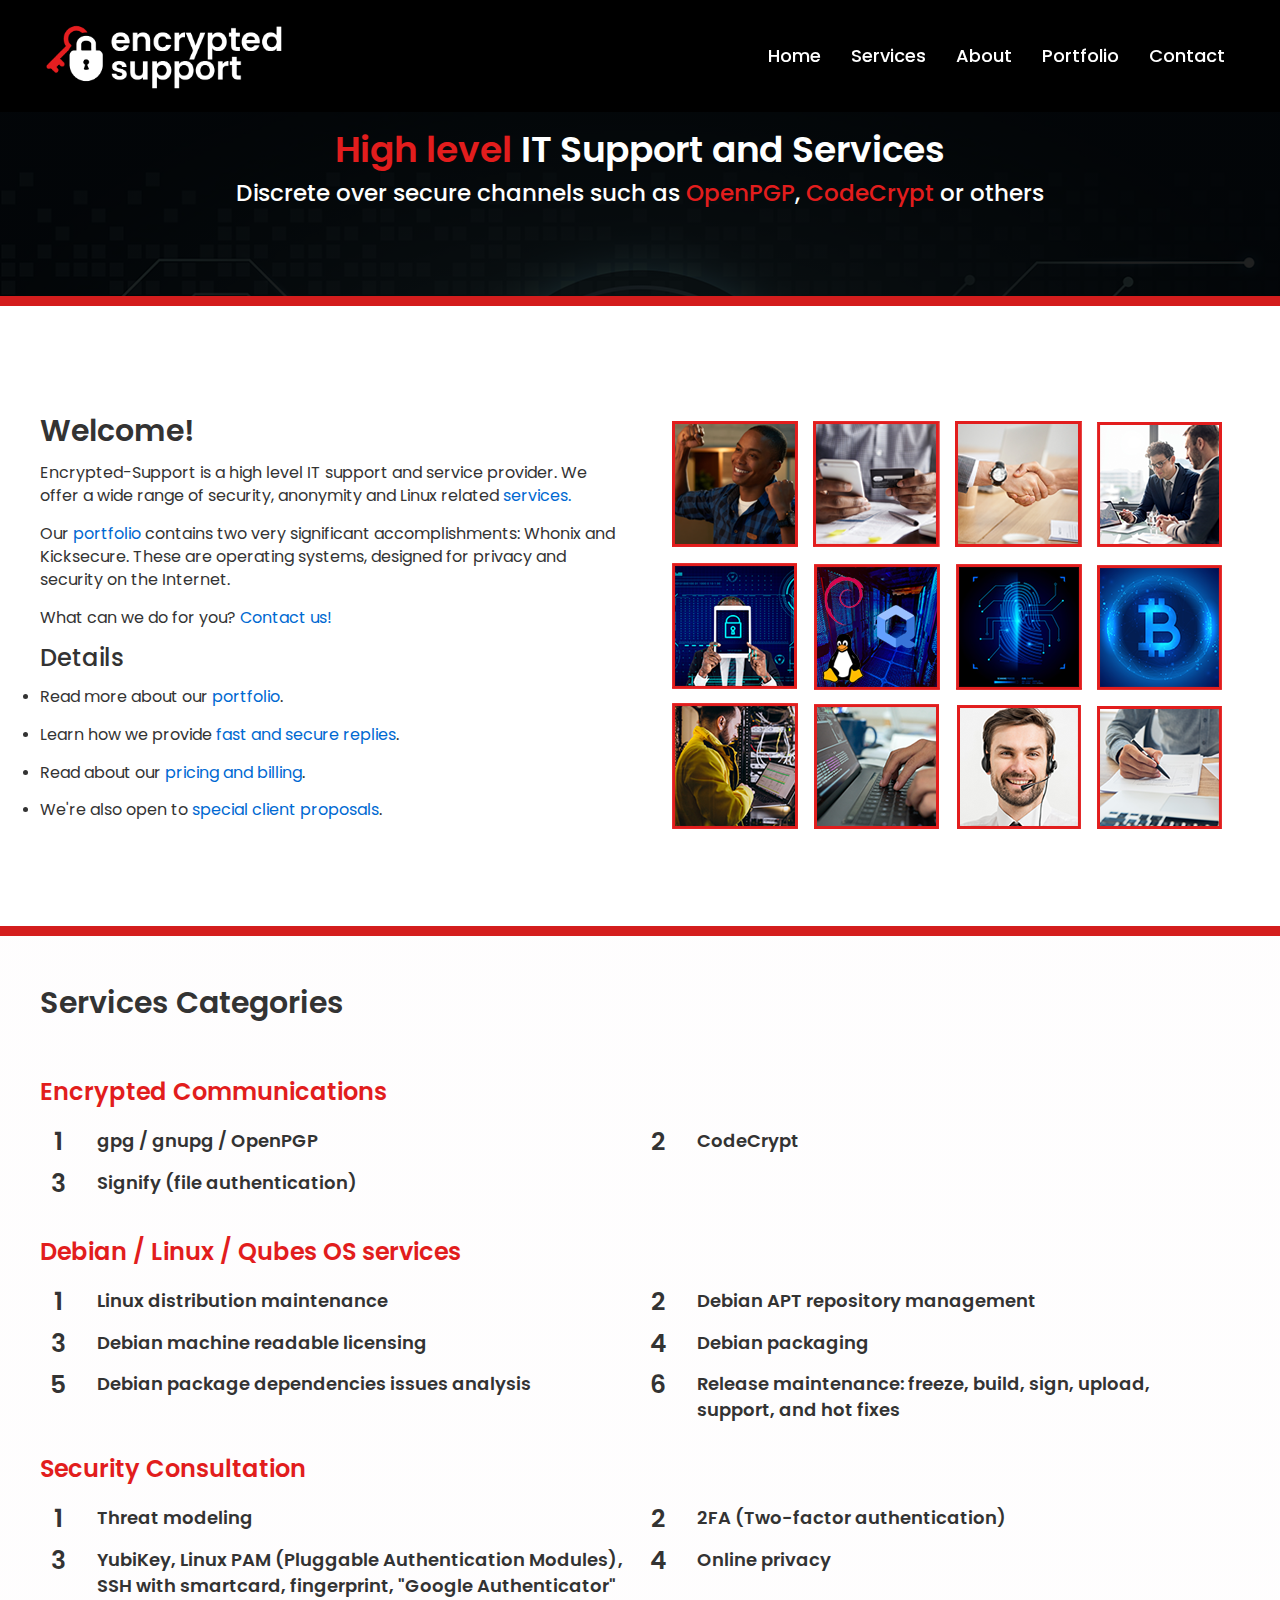
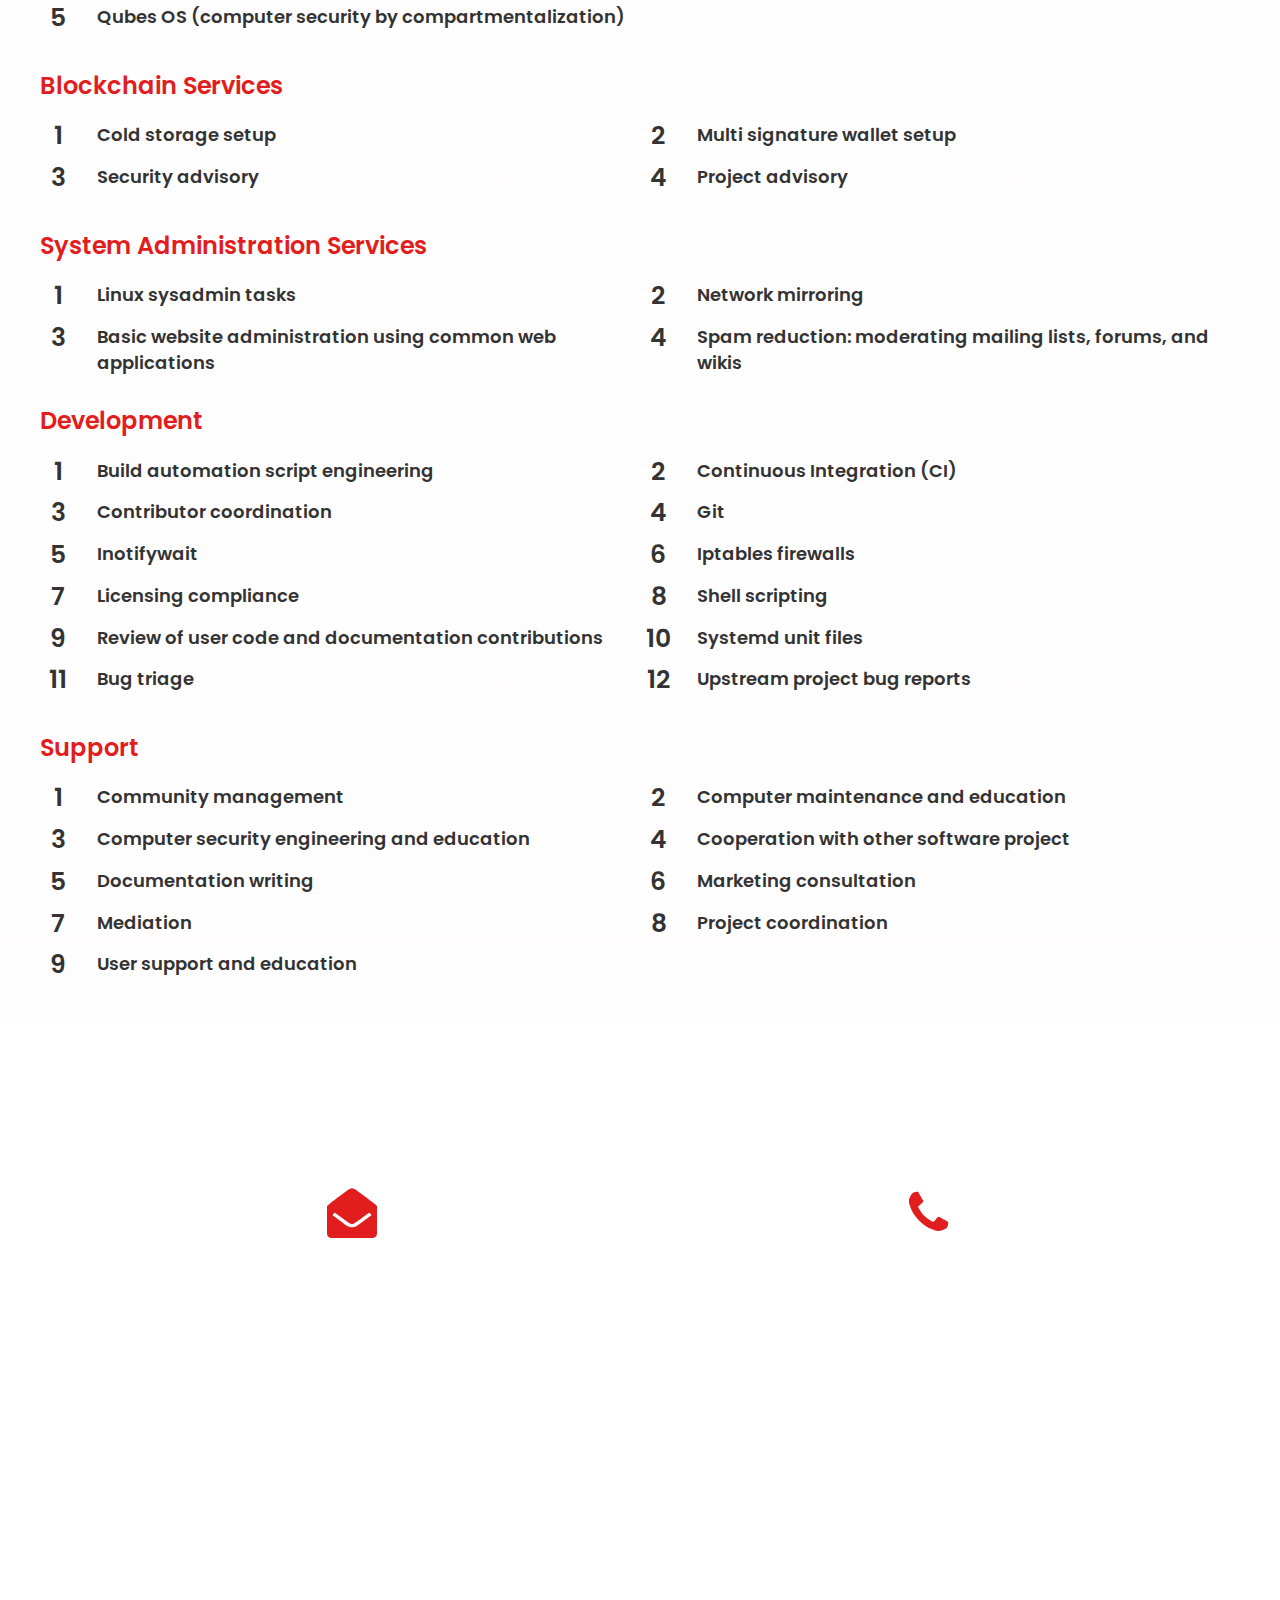
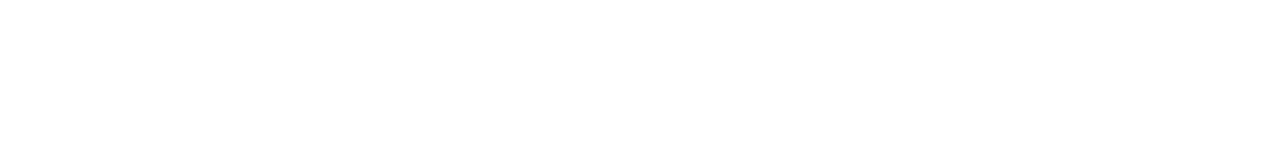
==== commit 53b3b328: "Page version 1.1, subpages, styling, navi" ====
--- a/index.html
+++ b/index.html
@@ -22,6 +22,7 @@
     <title>Encrypted-Support | IT Services</title>
   </head>
   <body>
+
     <div class="primary-navigation-1">
       <div class="_container flex-1">
         <div class="logo-container">
@@ -30,10 +31,13 @@
           </a>
         </div>
         <nav class="nav-container">
+          <i class="fa fa-bars"></i>
           <ul>
-            <li><a href="./index.html#about">How We Work ?</a></li>
-            <li><a href="./index.html#services">Service Categories</a></li>
-            <li><a href="./index.html#contact">Contact</a></li>
+            <li><a href="index.html">Home</a></li>
+            <li><a href="index.html#services">Services</a></li>
+            <li><a href="about.html">About</a></li>
+            <li><a href="portfolio.html">Portfolio</a></li>
+            <li><a href="#contact">Contact</a></li>
           </ul>
         </nav>
       </div>
@@ -41,34 +45,64 @@
     <div class="_page-header"></div>
     <div class="cards-section section bg__section padding__bottom-30">
       <div class="_container padding__bottom-30">
-        <div class="section__row text-align__center color__white padding__top-100">
+        <div class="section__row text-align__center color__white padding__top-50">
           <h1 class="title-1">
-            IT Services over secure channels such as <span>OpenPGP</span>, <span>CodeCrypt</span> and other previously mutually agreed protocols.
+            <span>High level</span> IT Support and Services 
           </h1>
-        </div>
-      </div>
-    </div>
-    <div id="about" class="info-section-1 section padding__top-30 padding__bottom-30">
+          <h2 class="title-2">
+            Discrete over secure channels such as <span>OpenPGP</span>, <span>CodeCrypt</span> or others
+          </h2>
+        </div>
+      </div>
+    </div>
+
+    <div id="about" class="info-section-1 section padding__top-50 padding__bottom-30 border-top-primary">
       <div class="_container flex-1">
         <div class="info-section-1__left">
-          <h3 class="section__title">Fast Replies</h3>
-          <p class="margin__top-10 font-size__px-16">
-            Answers or solutions can usually be provided within one or two business days.
-            <br /><br />
-            Several communication channels are available for client convenience: email, chat, and in some cases if previously mutually agreed, remote
-            desktop-based help via vnc / ssh.
+          <h3 class="section__title">Welcome!</h3>
+          <p>
+            Encrypted-Support is a high level IT support and service provider. We offer a wide range of security, anonymity and Linux related
+            <a href="./index.html#services">
+              services.
+            </a>
           </p>
-          <h3 class="section__title margin__top-40">Billing</h3>
-          <p class="margin__top-10 font-size__px-16">
-            The standard price for support is <strong>200 EUR</strong> per hour. <br /><br />
-            As a measure of good will, clients will receive partial charge backs if issues cannot be resolved, and hours billed will be leniently
-            counted. Lower prices are negotiable if the request is of benefit the broader Free, Libre, Open Source, Freedom Software community.
-            Discounts are also provided for existing and long-term clients.
+          <p>
+            Our
+            <a href="portfolio.html">portfolio</a>
+            contains two very significant accomplishments: Whonix and Kicksecure.
+            These are operating systems, designed for privacy and security on the Internet.
           </p>
-          <h3 class="section__title margin__top-40">Special Client Proposals</h3>
-          <p class="margin__top-10 font-size__px-16">
-            Alternatively, clients may negotiate a proposal by sending the details and asking price (with reasonable budget expectations).
+          <p>
+            What can we do for you?
+            <a href="./index.html#contact">Contact us!</a>
           </p>
+          <h3>Details</h3>
+          <ul>
+            <li>
+              <p>
+                Read more about our
+                <a href="portfolio.html">portfolio</a>.
+              </p>
+            </li>
+            <li>
+              <p>
+                Learn how we provide
+                <a href="about.html">fast and secure replies</a>.
+              </p>
+            </li>
+            <li>
+              <p>
+                Read about our
+                <a href="about.html">pricing and billing</a>.
+              </p>
+            </li>
+            <li>
+              <p>
+                We're also open to
+                <a href="about.html">special client proposals</a>.
+              </p>
+            </li>
+          </ul>
         </div>
         <div class="info-section-1__right">
           <img
@@ -80,6 +114,7 @@
         </div>
       </div>
     </div>
+
     <div id="services" class="grid-points-section section bg__section2 padding__bottom-30 padding__top-50 border-top-primary">
       <div class="_container margin__bottom-30">
         <h2 class="section__title">Services Categories</h2>
@@ -112,6 +147,7 @@
         </div>
       </div>
     </div>
+
     <div class="grid-points-section section bg__section2 padding__bottom-30 padding__top-20">
       <div class="_container flex-1">
         <div>
@@ -159,6 +195,7 @@
         </div>
       </div>
     </div>
+
     <div class="grid-points-section section bg__section2 padding__bottom-30 padding__top-20">
       <div class="_container flex-1">
         <div>
@@ -202,6 +239,7 @@
         </div>
       </div>
     </div>
+
     <div class="grid-points-section section bg__section2 padding__bottom-30 padding__top-20">
       <div class="_container flex-1">
         <div>
@@ -237,6 +275,7 @@
         </div>
       </div>
     </div>
+
     <div class="grid-points-section section bg__section2 padding__bottom-30 padding__top-20">
       <div class="_container flex-1">
         <div>
@@ -272,6 +311,7 @@
         </div>
       </div>
     </div>
+
     <div class="grid-points-section section bg__section2 padding__bottom-30 padding__top-20">
       <div class="_container flex-1">
         <div>
@@ -355,7 +395,8 @@
         </div>
       </div>
     </div>
-    <div class="grid-points-section section bg__section2 padding__bottom-30 padding__top-20 border-btm-primary">
+
+    <div class="grid-points-section section bg__section2 padding__bottom-30 padding__top-20">
       <div class="_container flex-1">
         <div>
           <h3 class="title-1">Support</h3>
@@ -420,6 +461,7 @@
         </div>
       </div>
     </div>
+
     <div id="contact" class="info-section-1-contact bg__section section">
       <div class="_container">
         <h3 class="section__title text-align__center color__white">Contact Us</h3>
@@ -428,15 +470,15 @@
         <div class="info-section-1__left">
           <div class="fancy-card-1 a shadow margin__top-10 text-align__center">
             <i class="fa fa-envelope-open fancy-card-1__icon"></i>
-            <a href="mailto:TODO" class="fancy-card-1__contact margin__top-10">TODO</a>
-            <p class="font-size__px-15 margin__top-10 color__white">This is our email address, get in touch.</p>
+            <a href="mailto:adrelanos@kicksecure.com" class="fancy-card-1__contact margin__top-10">adrelanos@kicksecure.com</a>
+            <p class="font-size__px-15 margin__top-10 color__white">e-mail</p>
           </div>
         </div>
         <div class="info-section-1__left">
           <div class="fancy-card-1 b shadow margin__top-10 text-align__center">
             <i class="fa fa-phone fancy-card-1__icon"></i>
             <a href="tel:+3569503406" class="fancy-card-1__contact margin__top-10">+3569503406</a>
-            <p class="font-size__px-15 margin__top-10 color__white">This is our contact number, get in touch.</p>
+            <p class="font-size__px-15 margin__top-10 color__white">mobile</p>
           </div>
         </div>
       </div>
@@ -453,7 +495,7 @@
           <br /><br />
           Contact<br />
           Mobile Phone: +3569503406<br />
-          E-Mail: TODO<br />
+          E-Mail: adrelanos@kicksecure.com<br />
         </p>
       </div>
     </div>
--- a/css/style.css
+++ b/css/style.css
@@ -6,6 +6,9 @@
   padding: 0;
   box-sizing: border-box;
 }
+html, body {
+	scroll-padding-top: 90px;
+}
 html {
   scroll-behavior: smooth;
 }
@@ -24,7 +27,7 @@
 }
 a
 {
-  color: initial;
+  color: #0069d2;
 }
 q
 {
@@ -41,6 +44,11 @@
   padding: 0;
   text-rendering: optimizeLegibility;
 }
+p
+{
+  margin: 15px 0;
+  font-size: 16px;
+}
 p strong
 {
   color: #e21d1d;
@@ -102,9 +110,14 @@
 .title-1 {
   font-weight: 600;
 }
-.title-1 span
+.title-1 span,
+.title-2 span
 {
   color: #e21d1d;
+}
+.title-2 {
+  margin-top: 11px;
+  font-size: 23px;
 }
 .display__block {
   display: block;
@@ -788,9 +801,11 @@
 .primary-navigation-1 {
   min-height: 50px;
   width: 100%;
-  position: absolute;
-  top: 20px;
+  position: fixed;
+  top: 0;
   z-index: 2;
+  padding: 20px 0;
+  background-color: rgba(0, 0, 0, 0.9);
 }
 .primary-navigation-1 .flex-1 {
   display: flex;
@@ -808,6 +823,12 @@
 .primary-navigation-1 .logo-container .logo {
   width: 120px;
 }
+.primary-navigation-1 .nav-container > i {
+  display: none;
+  color: white;
+  font-size: 40px;
+  height: 55px;
+}
 .primary-navigation-1 .nav-container ul {
   display: flex;
   align-items: center;
@@ -824,6 +845,8 @@
   padding-left: 15px;
   padding-right: 15px;
   transition: all 100ms;
+  width: 100%;
+  display: inline-block;
 }
 .primary-navigation-1 .nav-container ul li a:hover
 {
@@ -1093,7 +1116,7 @@
   display: flex;
   align-items: center;
   justify-content: space-between;
-  min-height: 80vh;
+  min-height: 60vh;
 }
 .info-section-1__left {
   flex-basis: 48%;
@@ -1253,16 +1276,22 @@
 {
   color: #e21d1d;
 }
-.grid-points-section .grid {
-  display: flex;
-  justify-content: flex-start;
-  align-items: flex-start;
+.grid-points-section .grid > * {
+  display: inline-block;
 }
 .grid-points-section .grid__count {
   font-weight: 600;
   font-size: 25px;
   margin: 0px;
   padding-right: 20px;
+  width: 50px;
+  text-align: center;
+  vertical-align: top;
+  position: relative;
+  top: -4px;
+}
+.grid-points-section .grid > div {
+  width: calc(100% - 60px)
 }
 .grid-points-section .grid__heading {
   font-weight: 600;
@@ -1316,11 +1345,11 @@
 }
 .border-top-primary
 {
-  border-top: 10px solid rgba(9, 75, 172, 0.1);
+  border-top: 10px solid #d41d1d;
 }
 .border-btm-primary
 {
-  border-bottom: 10px solid rgba(9, 75, 172, 0.1);
+  border-bottom: 10px solid #d41d1d;
 }
 .side-screen
 {
@@ -1462,24 +1491,22 @@
     width: 100%;
     padding: 20px;
     position: absolute;
-    top: 55px;
+    top: 80px;
     right: 20px;
     visibility: hidden;
     opacity: 0;
     pointer-events: none;
-  }
-  .primary-navigation-1 .nav-container.active ul {
-    background-color: #fff;
-    border-radius: 3px;
-    max-width: 400px;
-    width: 100%;
-    padding: 20px;
-    position: absolute;
-    top: 55px;
-    right: 20px;
+    border: 1px solid black;
+  }
+  .primary-navigation-1 .nav-container > i {
+    display: block;
+  }
+  .primary-navigation-1 .nav-container > i:hover + ul,
+  .primary-navigation-1 .nav-container ul:hover
+  {
+    pointer-events: initial;
     visibility: visible;
     opacity: 1;
-    pointer-events: initial;
   }
   .primary-navigation-1 .nav-container ul li {
     padding-top: 7px;
@@ -1490,6 +1517,9 @@
   }
   .primary-navigation-1 .nav-container ul li a {
     color: rgb(51, 51, 51);
+  }
+  .primary-navigation-1 .nav-container ul li a:hover {
+    background: #eee;
   }
 }
 @media (max-width: 960px) {
